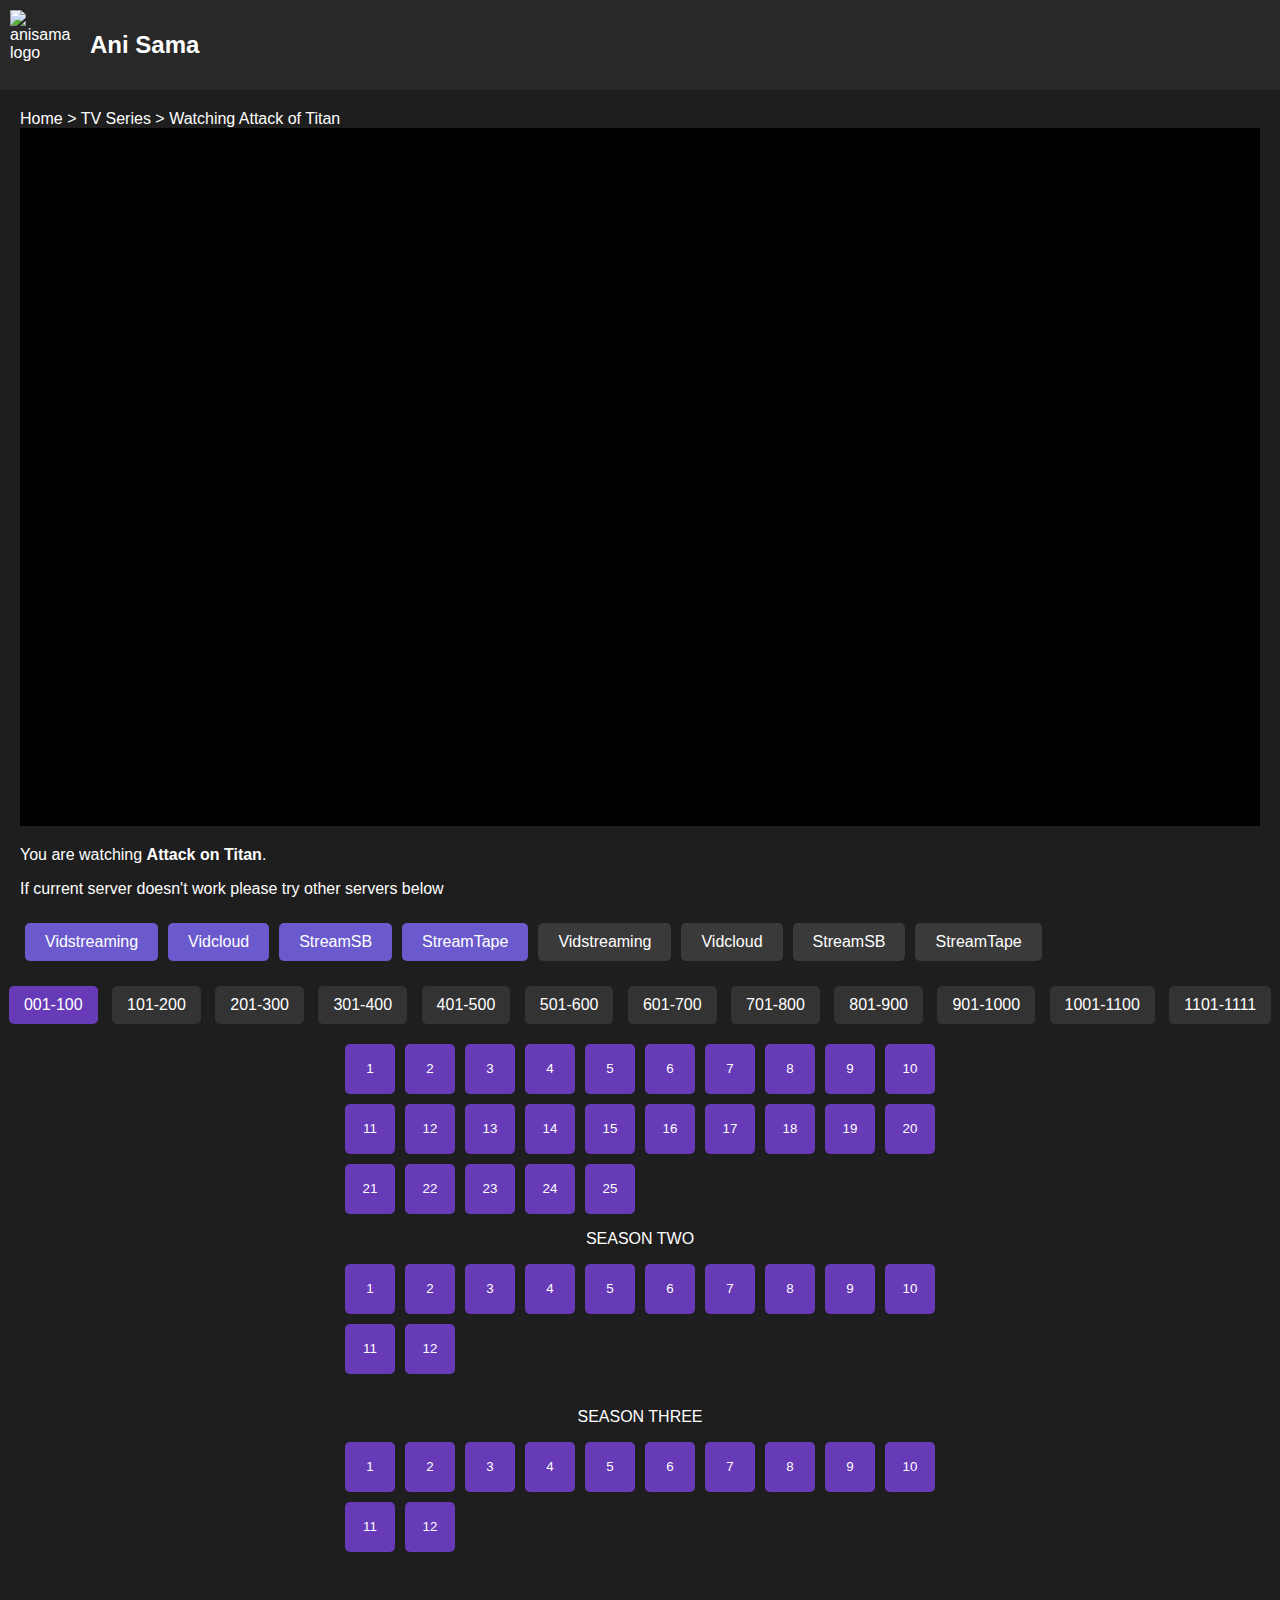
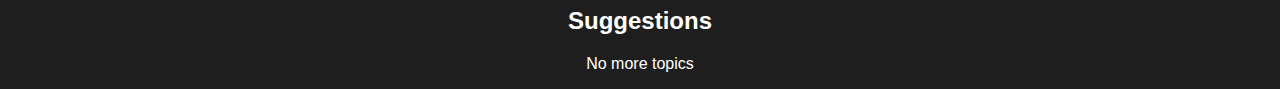
==== aotep.html @ 5f0a9cdd "Add files via upload" ====
<!DOCTYPE html>
<html lang="en">
<head>
    <meta charset="UTF-8">
    <meta name="viewport" content="width=device-width, initial-scale=1.0">
    <title>Anisama - Watching Attack On Titan</title>
    <style>
        body {
            font-family: Arial, sans-serif;
            background-color: #1e1e1e;
            color: white;
            margin: 0;
            padding: 0;
        }
        a {
            text-decoration: none;
            color: white;
        }
        .header {
            display: flex;
            align-items: center;
            background-color: #282828;
            padding: 10px;
        }
        .header img {
            height: 30px;
        }
        .header h1 {
            font-size: 24px;
            margin-left: 10px;
        }
        .main {
            padding: 20px;
        }
        .video-player {
            position: relative;
            padding-bottom: 56.25%;
            height: 0;
            overflow: hidden;
            max-width: 100%;
            background: #000;
        }
        .video-player iframe, .video-player video {
            position: absolute;
            top: 0;
            left: 0;
            width: 100%;
            height: 100%;
        }
        .episode-info {
            margin: 20px 0;
        }
        .server-list {
            display: flex;
            flex-wrap: wrap;
        }
        .server {
            background-color: #3a3a3a;
            padding: 10px 20px;
            margin: 5px;
            border-radius: 5px;
            cursor: pointer;
        }
        .server.active {
            background-color: #6a5acd;
        }
        .subtitle {
            background-color: #6a5acd;
            color: #fff;
        }
        .dub {
            background-color: #3a3a3a;
            color: #fff;
        }
        .container {
            text-align: center;
        }
        .tabs {
            margin-bottom: 20px;
        }
        .tab {
            display: inline-block;
            padding: 10px 15px;
            margin: 0 5px;
            background-color: #333;
            border-radius: 5px;
            color: #aaa;
            cursor: pointer;
        }
        .tab.selected {
            background-color: #673AB7;
            color: white;
        }
        .grid {
            display: grid;
            grid-template-columns: repeat(10, 50px);
            gap: 10px;
            justify-content: center;
        }
        .grid button {
            width: 50px;
            height: 50px;
            background-color: #673AB7;
            color: white;
            border: none;
            border-radius: 5px;
            cursor: pointer;
        }
        
    </style>
</head>
<body>
    <div class="header">
        <img style="width:70px; height: 70px" src="https://blogger.googleusercontent.com/img/b/R29vZ2xl/AVvXsEhZrUwLvxecpj0StNGOztg6-T28FCalx5NBxEUpzwTWWR3QTvi8AzXrhrDVfb8imib5LQh9kjD2lkRLsg_n4ArDCLrVM5PxCYYDtIVxxPzBS62_4bP4T0DFUeelwG5Oz1vEOLTNdR6phhuShjSAC64910q_C781jSgiw-zv9w7ROtvQBq0Khkpx6B37gzR_/w640-h640/IMG-20240712-WA0006-removebg-preview.png" alt="anisama logo">
        <h1>Ani Sama</h1>
    </div>
    <div class="main">
        <div class="breadcrumb">
            <a href="Anisama.html">Home</a> > <a href="Anisama.html">TV Series</a> > <a href="aotep.html">Watching Attack of Titan</a>
        </div>
        <div class="video-player">
            <iframe id="video" width="560" height="315" src="https://e5.animeheaven.me/video.mp4?0e65e755acf01b7138fd0bdaedd0919d" title="YouTube video player" frameborder="0" allow="accelerometer; autoplay; clipboard-write; encrypted-media; gyroscope; picture-in-picture;" referrerpolicy="strict-origin-when-cross-origin" allowfullscreen></iframe>
        </div>
        <div class="episode-info">
            <p>You are watching <strong>Attack on Titan</strong>.</p>
            <p>If current server doesn't work please try other servers below</p>
        </div>
        <div class="server-list">
            <div class="server subtitle active"><a href="aotep.html">Vidstreaming</a></div>
            <div class="server subtitle"><a href="aotep.html">Vidcloud</a></div>
            <div class="server subtitle"><a href="aotep.html">StreamSB</a></div>
            <div class="server subtitle"><a href="aotep.html">StreamTape</a></div>
            <div class="server dub"><a href="aotep.html">Vidstreaming</a></div>
            <div class="server dub"><a href="aotep.html">Vidcloud</a></div>
            <div class="server dub"><a href="aotep.html">StreamSB</a></div>
            <div class="server dub"><a href="aotep.html">StreamTape</a></div>
        </div>
    </div>
    
    <div class="container">
        <div class="tabs">
            <span class="tab selected"><a>001-100</a></span>
            <span class="tab"><a href="aotep.html">101-200</a></span>
            <span class="tab"><a href="aotep.html">201-300</a></span>
            <span class="tab"><a href="aotep.html">301-400</a></span>
            <span class="tab"><a href="aotep.html">401-500</a></span>
            <span class="tab"><a href="aotep.html">501-600</a></span>
            <span class="tab"><a href="aotep.html">601-700</a></span>
            <span class="tab"><a href="aotep.html">701-800</a></span>
            <span class="tab"><a href="aotep.html">801-900</a></span>
            <span class="tab"><a href="aotep.html">901-1000</a></span>
            <span class="tab"><a href="aotep.html">1001-1100</a></span>
            <span class="tab"><a href="aotep.html">1101-1111</a></span>
        </div>
        <div class="grid">
            <!-- Create 100 buttons for the grid -->
            <a href="dmsep1.html"><button class="selected">1</button></a>
            <button onclick="document.getElementById('video').src='https://e9.animeheaven.me/video.mp4?056630f5d1ad6288c9d929009af740a9'">2</button>
            <button onclick="document.getElementById('video').src='https://cf.animeheaven.me/cf/video.mp4?13b4424b53a577e75aabef62d62ef103'">3</button>
            <button onclick="document.getElementById('video').src='https://e2.animeheaven.me/video.mp4?8ff5e0fff7fda569a6f351ab90e8414a'">4</button>
            <button onclick="document.getElementById('video').src='https://e9.animeheaven.me/video.mp4?347edc160291a1877aec2a689cbe3112'">5</button>
            <button onclick="document.getElementById('video').src='https://e9.animeheaven.me/video.mp4?88eefd99d1d14ed567ee444050a95cea'">6</button>
            <button onclick="document.getElementById('video').src='https://e9.animeheaven.me/video.mp4?7ab3f6530446b3b9dd882ab89e5f6644'">7</button>
            <button onclick="document.getElementById('video').src='https://e5.animeheaven.me/video.mp4?94df94759a29b4942d30882557b75df5'">8</button>
            <button onclick="document.getElementById('video').src='https://e8.animeheaven.me/video.mp4?ed95abea0bfaf4d8bea27b06946b7f08'">9</button>
            <button onclick="document.getElementById('video').src='https://e5.animeheaven.me/video.mp4?892310b66b233a7ef2a63dac9bdd81ca'">10</button>
            <button onclick="document.getElementById('video').src='https://e8.animeheaven.me/video.mp4?f74c07f2088913ca62751720d9c8ac7e'">11</button>
            <button onclick="document.getElementById('video').src='https://e4.animeheaven.me/video.mp4?b0579892e7cf5aca70a17907a99e83e4'">12</button>
            <button onclick="document.getElementById('video').src='https://cf.animeheaven.me/cf/video.mp4?4ab11c3fb97aef3040a6244a32677983'">13</button>
            <button onclick="document.getElementById('video').src='https://e8.animeheaven.me/video.mp4?da145e8b4db011a9fcaa8d9b582b93f7'">14</button>
            <button onclick="document.getElementById('video').src='https://e4.animeheaven.me/video.mp4?52e161110e8c2b96617655f4a239f408'">15</button>
            <button onclick="document.getElementById('video').src='https://cf.animeheaven.me/cf/video.mp4?cfd786efe3fa6f02679e36566731a427'">16</button>
            <button onclick="document.getElementById('video').src='https://e2.animeheaven.me/video.mp4?c51b022b2066eea7ff5fc3efe3d6516e'">17</button>
            <button onclick="document.getElementById('video').src='https://e5.animeheaven.me/video.mp4?0340425638219393cd3cabbacb8ef76f'">18</button>
            <button onclick="document.getElementById('video').src='https://cf.animeheaven.me/cf/video.mp4?b9c0cf8b535b76377e2cfe02c640d1c1'">19</button>
            <button onclick="document.getElementById('video').src='https://cf.animeheaven.me/cf/video.mp4?2247fc0855e0de4205c59e447b7e98ea'">20</button>
            <button onclick="document.getElementById('video').src='https://cf.animeheaven.me/cf/video.mp4?c18ff8c0676b528e037cee7516c7674b'">21</button>
            <button onclick="document.getElementById('video').src='https://e9.animeheaven.me/video.mp4?114033c5460e285330e3f45bceb7f21a'">22</button>
            <button onclick="document.getElementById('video').src='https://e4.animeheaven.me/video.mp4?3dce0476e746b2399cb2f2496888b176'">23</button>
            <button onclick="document.getElementById('video').src='https://e4.animeheaven.me/video.mp4?2cd6dc99038f1e1d5675c658f09f9223'">24</button>
            <button onclick="document.getElementById('video').src='https://e5.animeheaven.me/video.mp4?e27079de63c18ec959da8c60bf947108'">25</button>
        </div>

        

            <p>SEASON TWO</p>
        <div class="grid">
            <button onclick="document.getElementById('video').src='https://cf.animeheaven.me/cf/video.mp4?f6fa6eb947997afc8cdc7399040d02fa'">1</button>
            <button onclick="document.getElementById('video').src='https://e4.animeheaven.me/video.mp4?de2481391d6e433650d7e183c02aed0f'">2</button>
            <button onclick="document.getElementById('video').src='https://e2.animeheaven.me/video.mp4?3ca79cf052d49b98f783afef99717ec2'">3</button>
            <button onclick="document.getElementById('video').src='https://e2.animeheaven.me/video.mp4?5493637443d5eaeb4b31f998e8625571'">4</button>
            <button onclick="document.getElementById('video').src='https://e2.animeheaven.me/video.mp4?1b6f151997f2d662e51fca5c519870be'">5</button>
            <button onclick="document.getElementById('video').src='https://e2.animeheaven.me/video.mp4?2ab49b2465b346e0ad2aac4589fcefa1'">6</button>
            <button onclick="document.getElementById('video').src='https://e4.animeheaven.me/video.mp4?42a31d8933295c74dcb7dd6c03cfa0ec'">7</button>
            <button onclick="document.getElementById('video').src='https://cf.animeheaven.me/cf/video.mp4?181ef443db3208d5748c7c5223ec82f0'">8</button>
            <button onclick="document.getElementById('video').src='https://e9.animeheaven.me/video.mp4?a122b44bf3e97573b2024af48aef7ee7'">9</button>
            <button onclick="document.getElementById('video').src='https://e9.animeheaven.me/video.mp4?bfe847bb425759647a360a7e12452066'">10</button>
            <button onclick="document.getElementById('video').src='https://e5.animeheaven.me/video.mp4?c811c29178724df3c7849d163b7742cf'">11</button>
            <button onclick="document.getElementById('video').src='https://e8.animeheaven.me/video.mp4?911ccd5ccd3b341a04da48bef66ed93b'">12</button>
        </div>
            <br>
        
            <p>SEASON THREE</p>
        <div class="grid">
            <button onclick="document.getElementById('video').src='https://e2.animeheaven.me/video.mp4?c36c2a408014559652d81a72f6167d9b'">1</button>
            <button onclick="document.getElementById('video').src='https://e2.animeheaven.me/video.mp4?7ff7660e819b64e922ae182d750cf187'">2</button>
            <button onclick="document.getElementById('video').src='https://e9.animeheaven.me/video.mp4?8d80f2db03bc382e4568dd2ae9359b9f'">3</button>
            <button onclick="document.getElementById('video').src='https://e2.animeheaven.me/video.mp4?50f2812e1222148c72d3a98bb1450e31'">4</button>
            <button onclick="document.getElementById('video').src='https://e2.animeheaven.me/video.mp4?5a3b0b6ada2428d2205b0b7da626a634'">5</button>
            <button onclick="document.getElementById('video').src='https://e9.animeheaven.me/video.mp4?f264096d0577986b9b8875dd28c689ca'">6</button>
            <button onclick="document.getElementById('video').src='https://e7.animeheaven.me/video.mp4?296c96afc05d125a0ca3fc82ef346372'">7</button>
            <button onclick="document.getElementById('video').src='https://cf.animeheaven.me/cf/video.mp4?80ad07549970551c25febf11073abdd9'">8</button>
            <button onclick="document.getElementById('video').src='https://e7.animeheaven.me/video.mp4?39afbf0b6f6a938c65c3bd63937ec3d6'">9</button>
            <button onclick="document.getElementById('video').src='https://e2.animeheaven.me/video.mp4?6b58d08765001d5b0d522d429800be61'">10</button>
            <button onclick="document.getElementById('video').src='https://cf.animeheaven.me/cf/video.mp4?f6528f5a78e6174282fa0f0f996df222'">11</button>
            <button onclick="document.getElementById('video').src='https://e2.animeheaven.me/video.mp4?bd5dffd9c14cbe61b2088fe9b9e1d88c'">12</button>
        </div>
        
            <br>
            <br>
            <h2>Suggestions</h2>
            <p>No more topics</p>
</body>
</html>
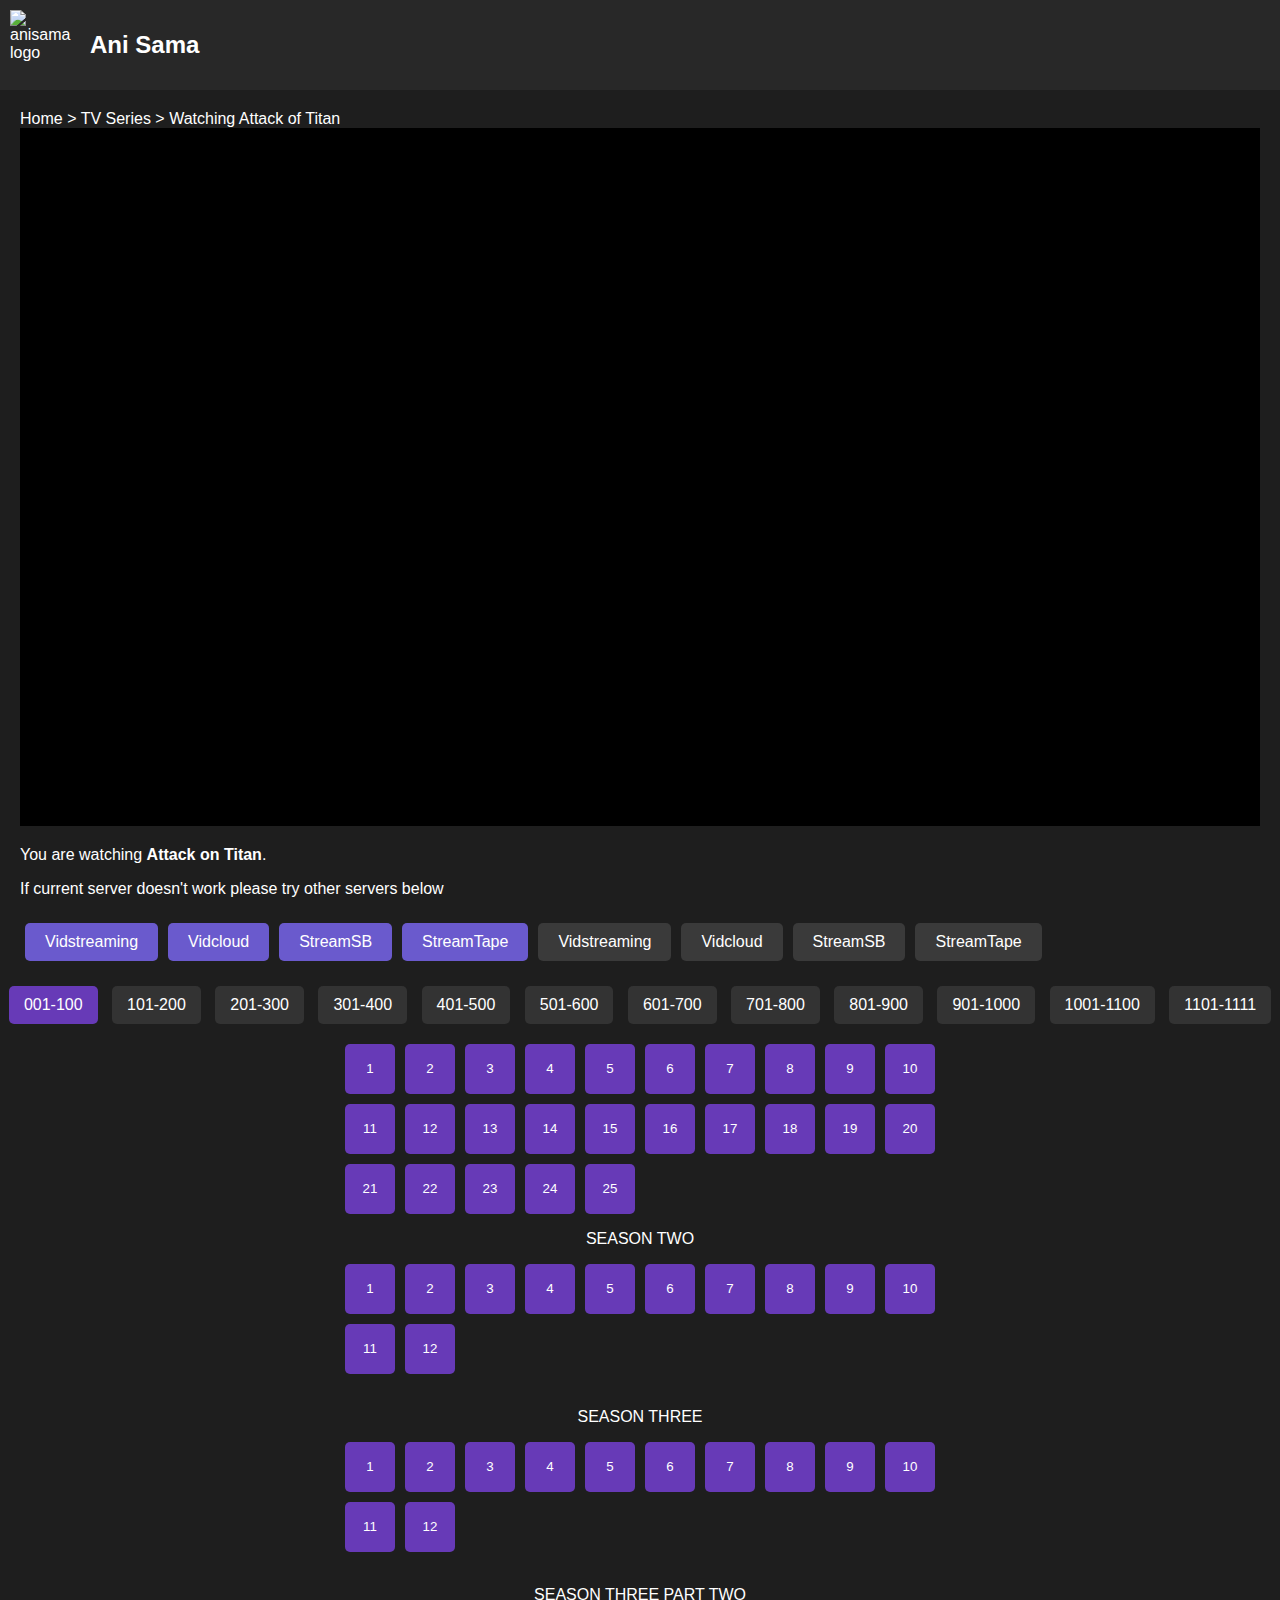
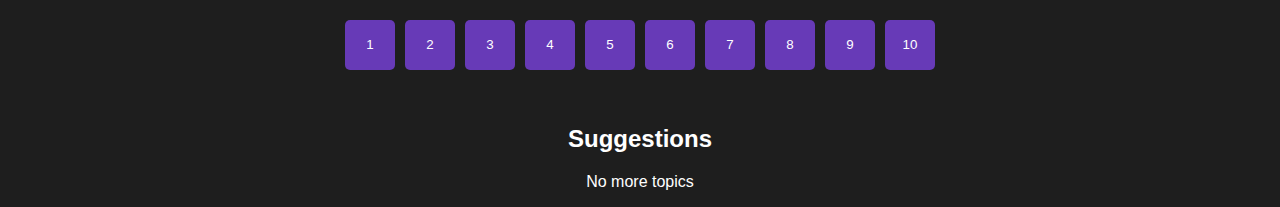
==== commit 48b4bbf9: "Add files via upload" ====
--- a/aotep.html
+++ b/aotep.html
@@ -215,7 +215,22 @@
             <button onclick="document.getElementById('video').src='https://cf.animeheaven.me/cf/video.mp4?f6528f5a78e6174282fa0f0f996df222'">11</button>
             <button onclick="document.getElementById('video').src='https://e2.animeheaven.me/video.mp4?bd5dffd9c14cbe61b2088fe9b9e1d88c'">12</button>
         </div>
-        
+            <br>
+            
+            <p>SEASON THREE PART TWO</p>
+        <div class="grid">
+            <button onclick="document.getElementById('video').src='https://e8.animeheaven.me/video.mp4?e67490c81db6200d18047ceaabff0679'">1</button>
+            <button onclick="document.getElementById('video').src='https://e7.animeheaven.me/video.mp4?5d33883379d491c9995ed5b027b34d90'">2</button>
+            <button onclick="document.getElementById('video').src='https://e4.animeheaven.me/video.mp4?27ca260f3c6db3d0c53b098c0239e8f2'">3</button>
+            <button onclick="document.getElementById('video').src='https://e8.animeheaven.me/video.mp4?535ed5b794c9eff57aa099210ab41430'">4</button>
+            <button onclick="document.getElementById('video').src='https://e8.animeheaven.me/video.mp4?6772ee250843733158528478a671f115'">5</button>
+            <button onclick="document.getElementById('video').src='https://e5.animeheaven.me/video.mp4?f8cc450d1597a90933709dda4bd26d6a'">6</button>
+            <button onclick="document.getElementById('video').src='https://e7.animeheaven.me/video.mp4?a4d77105f56cdaa87d8210b13ac7027a'">7</button>
+            <button onclick="document.getElementById('video').src='https://e9.animeheaven.me/video.mp4?18df3f4c6234b027413060d89f357662'">8</button>
+            <button onclick="document.getElementById('video').src='https://e2.animeheaven.me/video.mp4?7e8b9011b4e6536370b880797944c62a'">9</button>
+            <button onclick="document.getElementById('video').src='https://e4.animeheaven.me/video.mp4?de3fd4cf799e6801a0f52afd1b87c241'">10</button>
+        </div>
+
             <br>
             <br>
             <h2>Suggestions</h2>
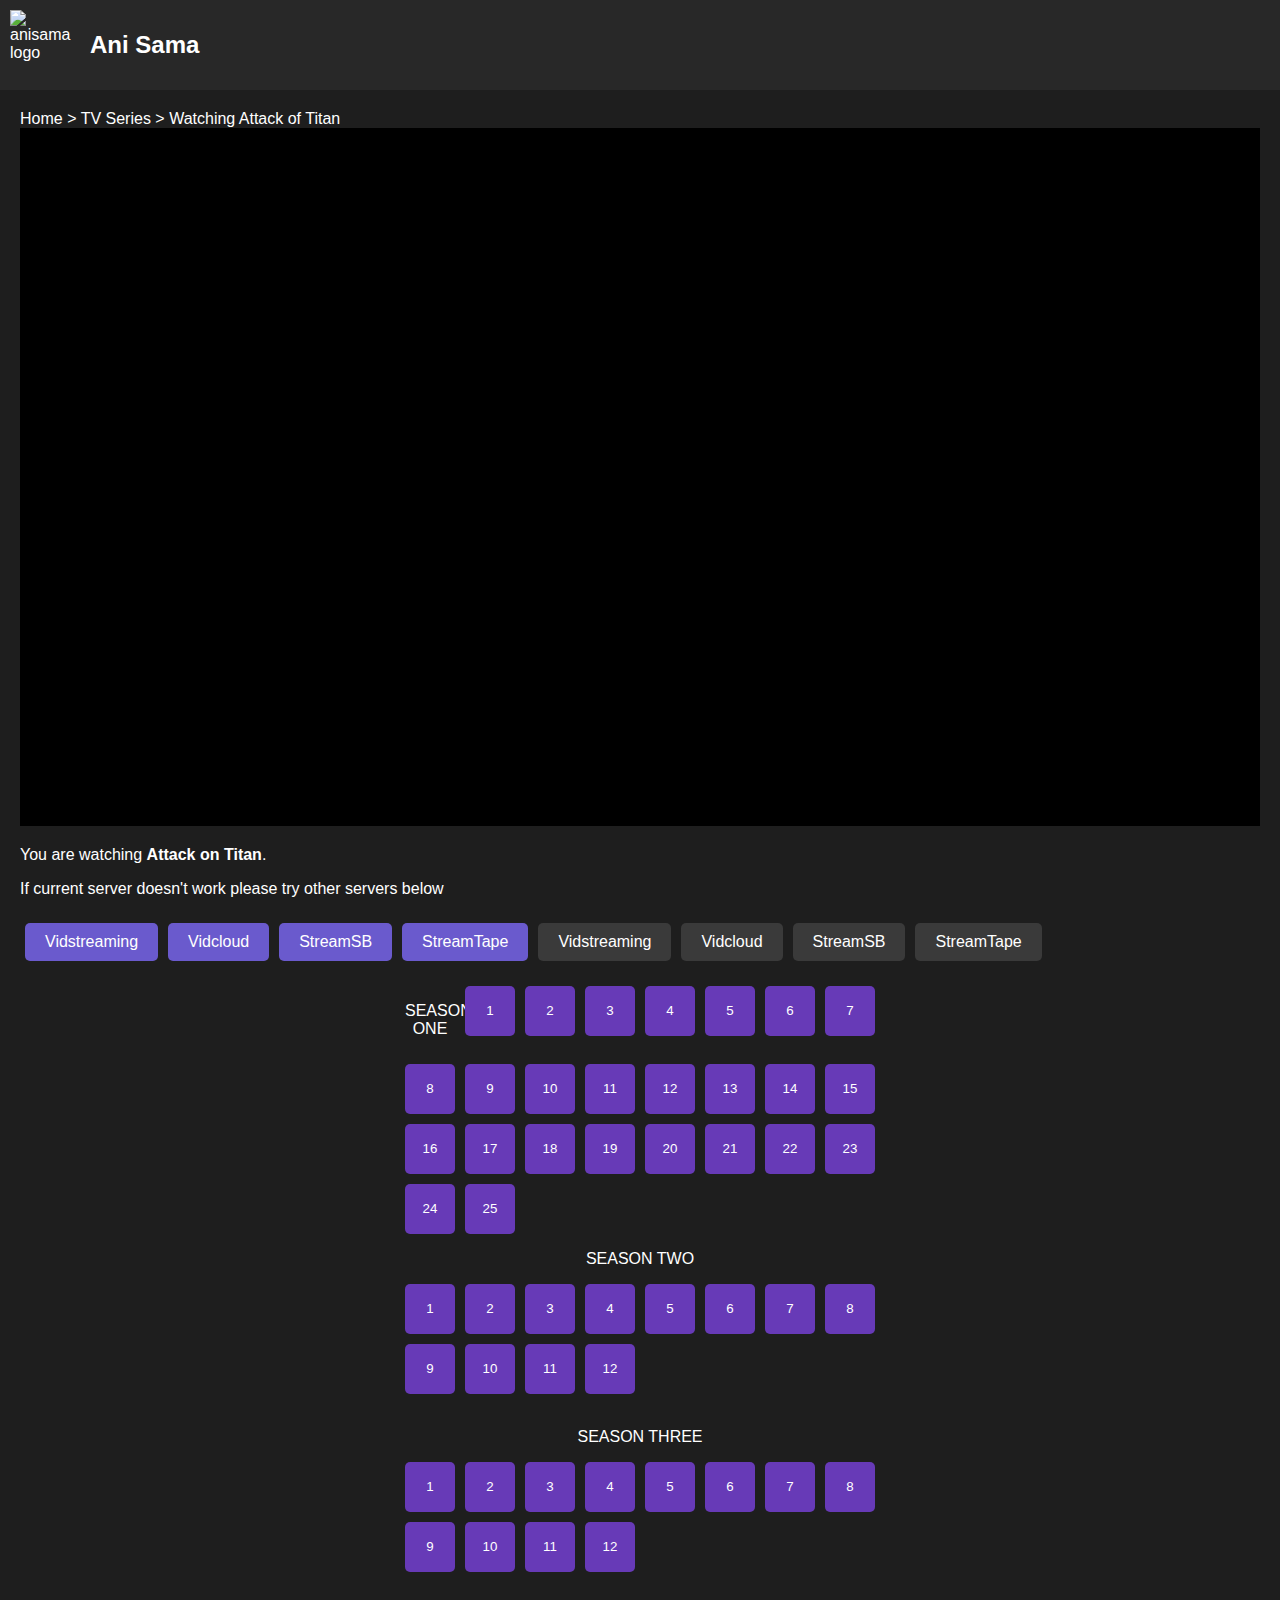
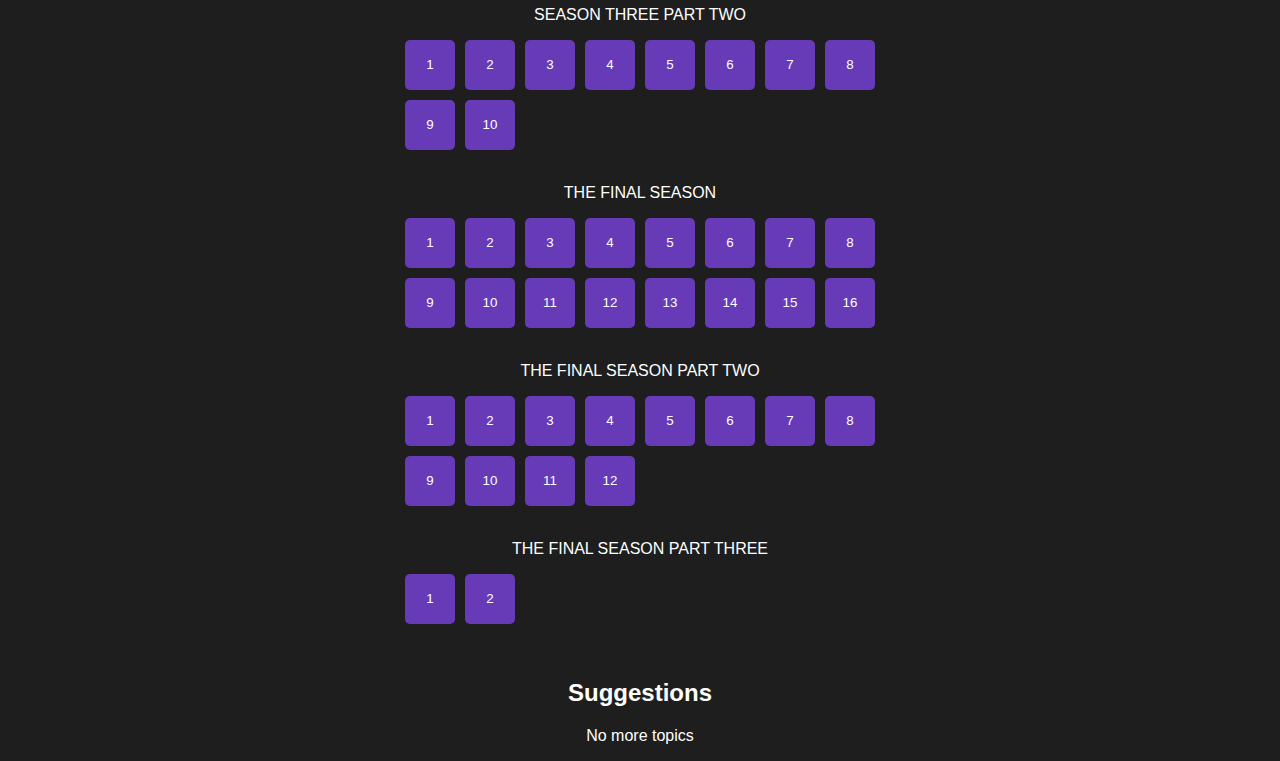
==== commit 897d2727: "Add files via upload" ====
--- a/aotep.html
+++ b/aotep.html
@@ -93,7 +93,7 @@
         }
         .grid {
             display: grid;
-            grid-template-columns: repeat(10, 50px);
+            grid-template-columns: repeat(8, 50px);
             gap: 10px;
             justify-content: center;
         }
@@ -138,23 +138,9 @@
     </div>
     
     <div class="container">
-        <div class="tabs">
-            <span class="tab selected"><a>001-100</a></span>
-            <span class="tab"><a href="aotep.html">101-200</a></span>
-            <span class="tab"><a href="aotep.html">201-300</a></span>
-            <span class="tab"><a href="aotep.html">301-400</a></span>
-            <span class="tab"><a href="aotep.html">401-500</a></span>
-            <span class="tab"><a href="aotep.html">501-600</a></span>
-            <span class="tab"><a href="aotep.html">601-700</a></span>
-            <span class="tab"><a href="aotep.html">701-800</a></span>
-            <span class="tab"><a href="aotep.html">801-900</a></span>
-            <span class="tab"><a href="aotep.html">901-1000</a></span>
-            <span class="tab"><a href="aotep.html">1001-1100</a></span>
-            <span class="tab"><a href="aotep.html">1101-1111</a></span>
-        </div>
-        <div class="grid">
-            <!-- Create 100 buttons for the grid -->
-            <a href="dmsep1.html"><button class="selected">1</button></a>
+        <div class="grid">
+            <p>SEASON ONE</p>
+            <a href="aotep.html"><button class="selected">1</button></a>
             <button onclick="document.getElementById('video').src='https://e9.animeheaven.me/video.mp4?056630f5d1ad6288c9d929009af740a9'">2</button>
             <button onclick="document.getElementById('video').src='https://cf.animeheaven.me/cf/video.mp4?13b4424b53a577e75aabef62d62ef103'">3</button>
             <button onclick="document.getElementById('video').src='https://e2.animeheaven.me/video.mp4?8ff5e0fff7fda569a6f351ab90e8414a'">4</button>
@@ -230,6 +216,51 @@
             <button onclick="document.getElementById('video').src='https://e2.animeheaven.me/video.mp4?7e8b9011b4e6536370b880797944c62a'">9</button>
             <button onclick="document.getElementById('video').src='https://e4.animeheaven.me/video.mp4?de3fd4cf799e6801a0f52afd1b87c241'">10</button>
         </div>
+            <br>
+            
+            <p>THE FINAL SEASON</p>
+        <div class="grid">
+            <button onclick="document.getElementById('video').src='https://e2.animeheaven.me/video.mp4?0dfca6a80b89ad055148e9822021e0f2'">1</button>
+            <button onclick="document.getElementById('video').src='https://e9.animeheaven.me/video.mp4?834ab4a7bb44d53ee4fdc2adc6d81e63'">2</button>
+            <button onclick="document.getElementById('video').src='https://e9.animeheaven.me/video.mp4?a0a90c5f54cee9d1e498667f008daa34'">3</button>
+            <button onclick="document.getElementById('video').src='https://e2.animeheaven.me/video.mp4?17793d85af9deacef81d7feca3157074'">4</button>
+            <button onclick="document.getElementById('video').src='https://cf.animeheaven.me/cf/video.mp4?ef1acda591b2ba7d774018c1b0a2079f'">5</button>
+            <button onclick="document.getElementById('video').src='https://e4.animeheaven.me/video.mp4?1008be8e3694e21d100abfa1474d45eb'">6</button>
+            <button onclick="document.getElementById('video').src='https://e9.animeheaven.me/video.mp4?47d89d50bb69695117f705396b4111c8'">7</button>
+            <button onclick="document.getElementById('video').src='https://e9.animeheaven.me/video.mp4?9a747072df858e75ccee45ff661b3c43'">8</button>
+            <button onclick="document.getElementById('video').src='https://e7.animeheaven.me/video.mp4?b05d76ef9dd145dc1896e700b9453b98'">9</button>
+            <button onclick="document.getElementById('video').src='https://e5.animeheaven.me/video.mp4?3a32673e82e4a8f8cb8e5e12d9d2b969'">10</button>
+            <button onclick="document.getElementById('video').src='https://e9.animeheaven.me/video.mp4?e3b6885cf4f3e5c68f6e8c62fae5e16d'">11</button>
+            <button onclick="document.getElementById('video').src='https://e4.animeheaven.me/video.mp4?dcd9be0ade5a27121184ee64c7a7af4b'">12</button>
+            <button onclick="document.getElementById('video').src='https://e5.animeheaven.me/video.mp4?446e3574409a1fe0bc24695b1a02374a'">13</button>
+            <button onclick="document.getElementById('video').src='https://e4.animeheaven.me/video.mp4?57a4d3466aa96eef8e0f1f0decde9454'">14</button>
+            <button onclick="document.getElementById('video').src='https://e2.animeheaven.me/video.mp4?3f10a393efa9e16bc809b04bc383b07b'">15</button>
+            <button onclick="document.getElementById('video').src='https://e5.animeheaven.me/video.mp4?e2d8993d53c1583b6f9a97ce549493a7'">16</button>
+        </div>
+            <br>
+
+            <p>THE FINAL SEASON PART TWO</p>
+            <div class="grid">
+                <button onclick="document.getElementById('video').src='https://e9.animeheaven.me/video.mp4?2746e8e4e1a0d21a55595795874e2fc8'">1</button>
+                <button onclick="document.getElementById('video').src='https://e9.animeheaven.me/video.mp4?dda8910ecdc070ccf6d583d02ff1687a'">2</button>
+                <button onclick="document.getElementById('video').src='https://e7.animeheaven.me/video.mp4?beb16cb95a074c9608de8ed1b454e40b'">3</button>
+                <button onclick="document.getElementById('video').src='https://e2.animeheaven.me/video.mp4?571eea53a50131ae9c4e847698c7d86f'">4</button>
+                <button onclick="document.getElementById('video').src='https://e8.animeheaven.me/video.mp4?3f44989d708d1dc78177556b1b99e51e'">5</button>
+                <button onclick="document.getElementById('video').src='https://e5.animeheaven.me/video.mp4?6f11a2d81ebe6517b77239c89e47f273'">6</button>
+                <button onclick="document.getElementById('video').src='https://e4.animeheaven.me/video.mp4?8a3412652c05bc50f5988ed2843b22fe'">7</button>
+                <button onclick="document.getElementById('video').src='https://cf.animeheaven.me/cf/video.mp4?2c0b3ef9cad9c74b2807165723c51c19'">8</button>
+                <button onclick="document.getElementById('video').src='https://e9.animeheaven.me/video.mp4?8da5b8f8673a991442024d5e4c752376'">9</button>
+                <button onclick="document.getElementById('video').src='https://e4.animeheaven.me/video.mp4?deebf8a8176ac84beb31a7c10838edc3'">10</button>
+                <button onclick="document.getElementById('video').src='https://cf.animeheaven.me/cf/video.mp4?170c43f72b9fd19e752d86353ffb85c8'">11</button>
+                <button onclick="document.getElementById('video').src='https://cf.animeheaven.me/cf/video.mp4?4acf724a87401acde7c4a272ebc5af7b'">12</button>
+            </div>
+            <br>
+
+            <p>THE FINAL SEASON PART THREE</p>
+            <div class="grid">
+                <button onclick="document.getElementById('video').src='https://e8.animeheaven.me/video.mp4?7c9cdb909e40ca518efaeb18d73c3591'">1</button>
+                <button onclick="document.getElementById('video').src='https://cc.animeheaven.me/video.mp4?7d5f80f0dc31efb70135b16e0e73076f'">2</button>
+            </div>
 
             <br>
             <br>
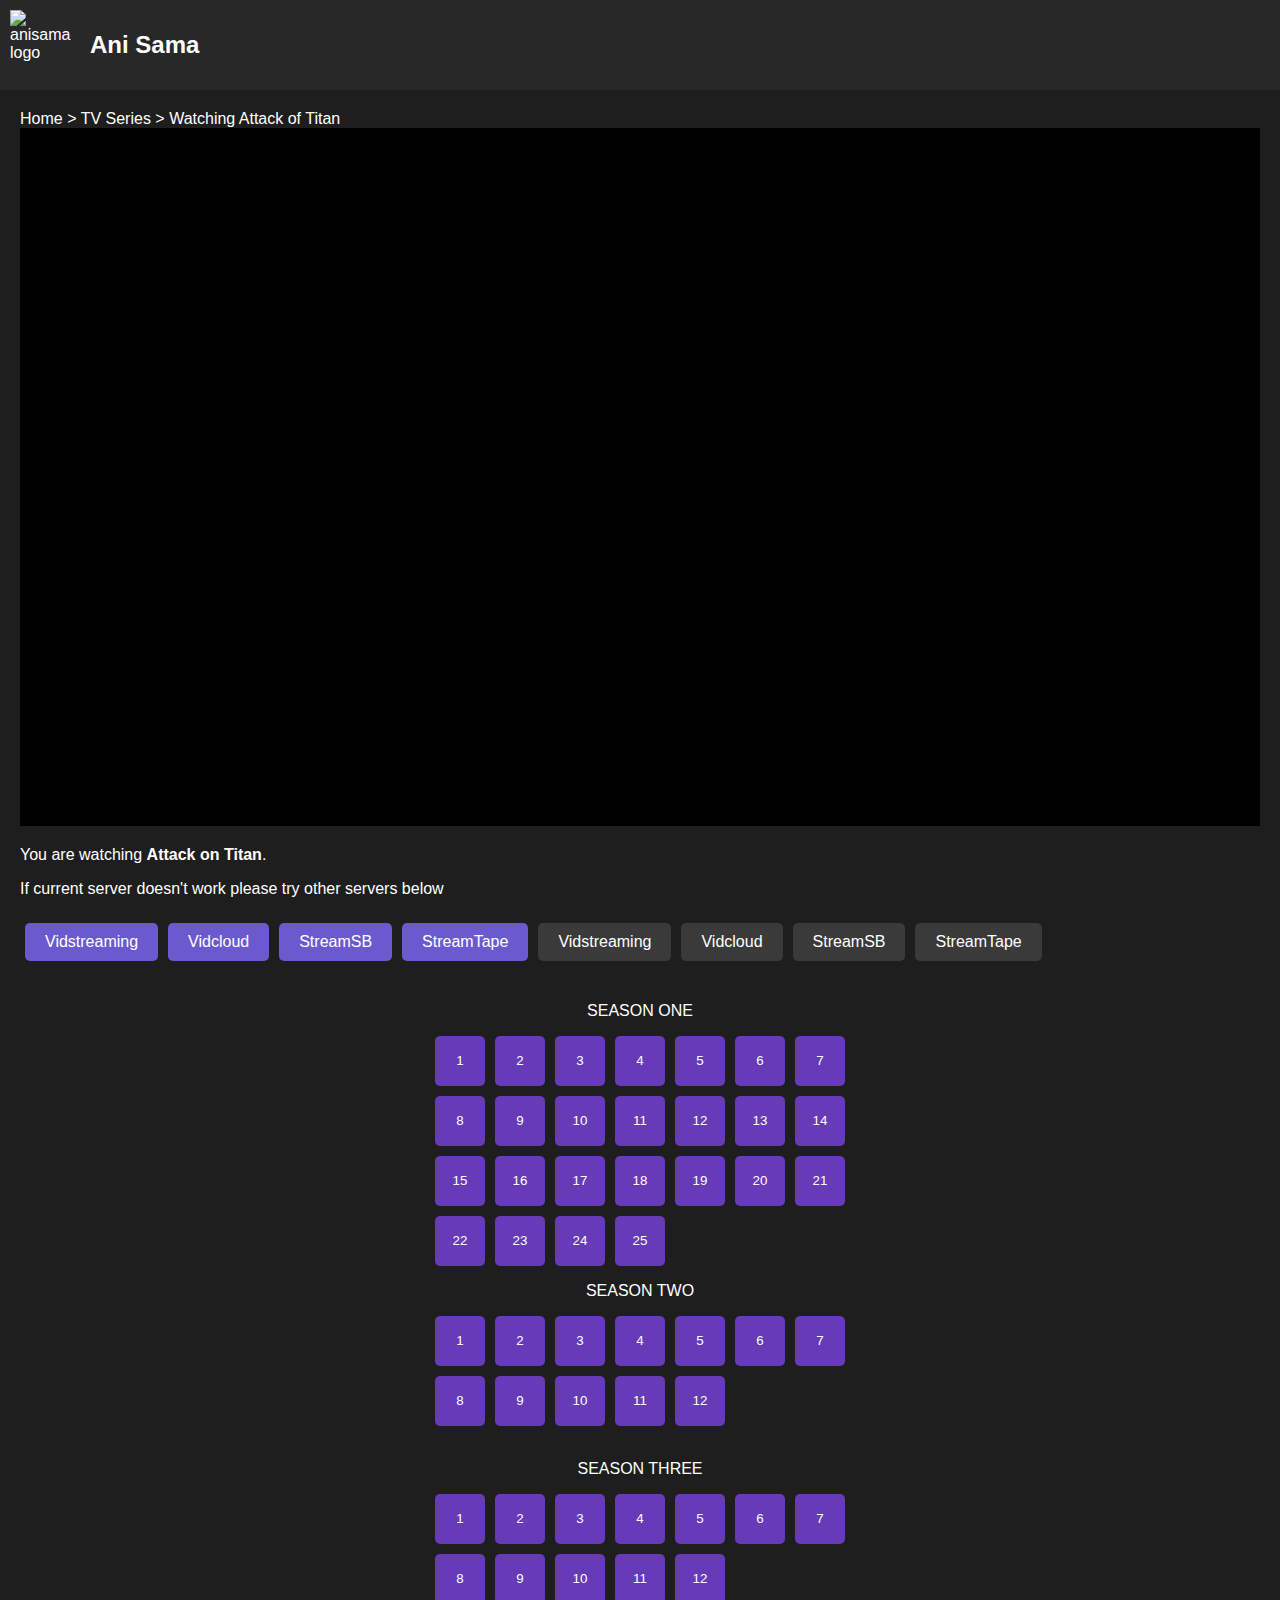
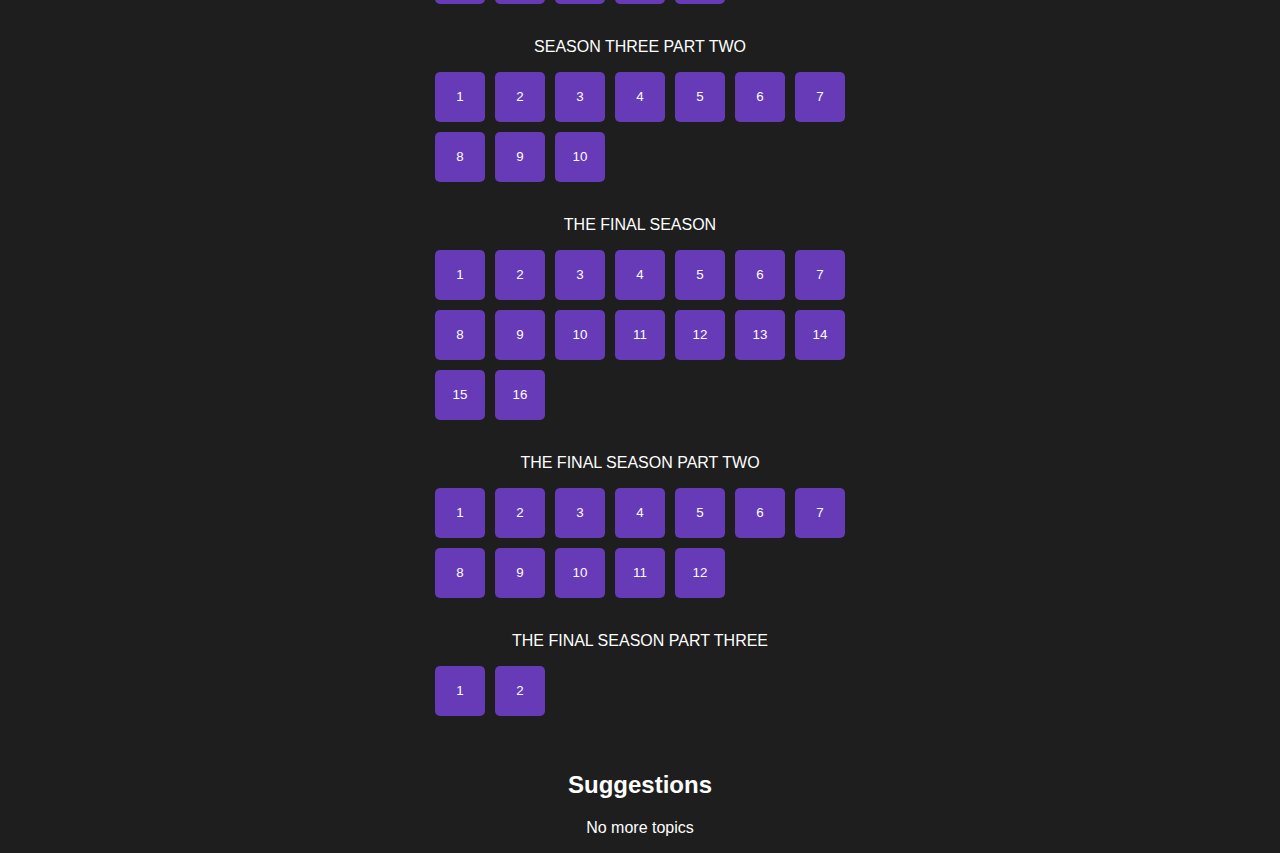
==== commit 00815356: "Add files via upload" ====
--- a/aotep.html
+++ b/aotep.html
@@ -93,7 +93,7 @@
         }
         .grid {
             display: grid;
-            grid-template-columns: repeat(8, 50px);
+            grid-template-columns: repeat(7, 50px);
             gap: 10px;
             justify-content: center;
         }
@@ -138,8 +138,8 @@
     </div>
     
     <div class="container">
-        <div class="grid">
-            <p>SEASON ONE</p>
+        <p>SEASON ONE</p>
+        <div class="grid">
             <a href="aotep.html"><button class="selected">1</button></a>
             <button onclick="document.getElementById('video').src='https://e9.animeheaven.me/video.mp4?056630f5d1ad6288c9d929009af740a9'">2</button>
             <button onclick="document.getElementById('video').src='https://cf.animeheaven.me/cf/video.mp4?13b4424b53a577e75aabef62d62ef103'">3</button>
